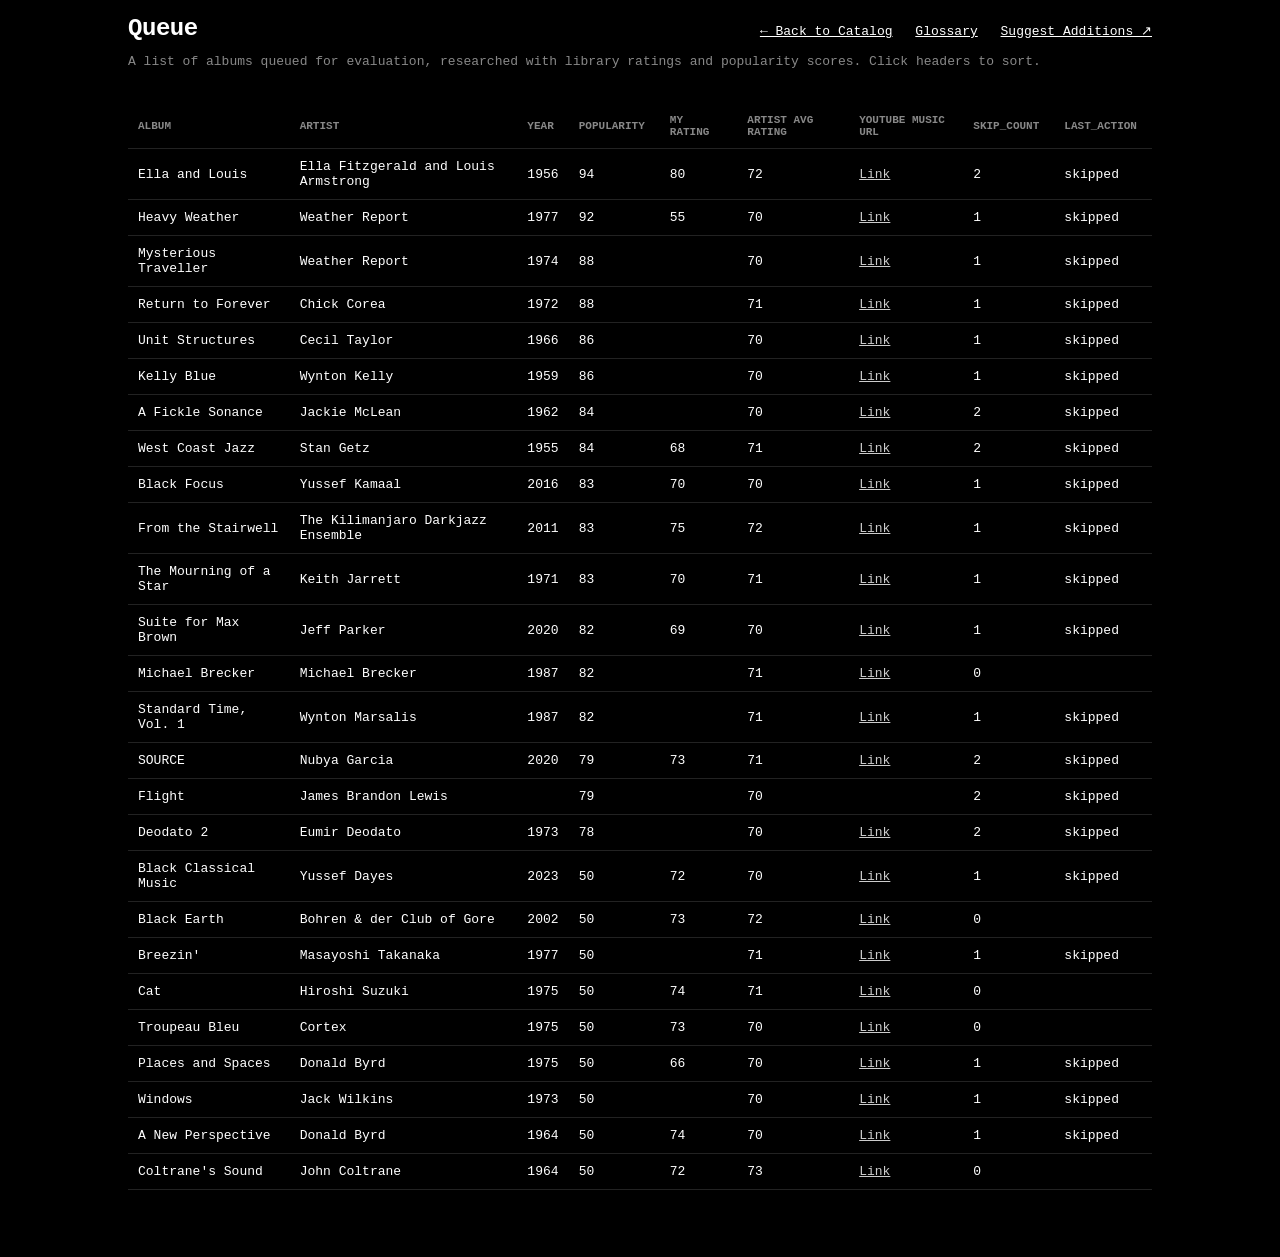
==== list.html @ 32e63f3f "Implement header playback controls, monochrome ASCII buttons, responsive layouts, and share links" -" ====
<!DOCTYPE html>
<html lang="en">
<head>
  <meta charset="UTF-8">
  <meta name="viewport" content="width=device-width, initial-scale=1.0">
  <title>Jazz Fuzz</title>
  <link rel="icon" type="image/svg+xml" href="favicon.svg">
  <style>
    body {
      background-color: #000;
      color: #fff;
      font-family: monospace;
      padding: 0 10% 5% 10%;
      margin: 0;
    }
    .sticky-header {
      position: sticky;
      top: 0;
      background-color: #000;
      z-index: 100;
      padding-top: 15px;
      padding-bottom: 5px;
    }
    .header-top {
      display: flex;
      justify-content: space-between;
      align-items: baseline;
      margin-bottom: 12px;
    }
    h1 {
      font-size: 24px;
      margin: 0;
      letter-spacing: -0.5px;
    }
    p {
      color: #888;
      margin-top: 0;
      margin-bottom: 10px;
      font-size: 13px;
    }
    .nav-links {
      font-size: 13px;
    }
    .nav-links a {
      color: #fff;
      text-decoration: underline;
      margin-left: 15px;
    }
    .nav-links a:hover {
      color: #ccc;
    }
    table {
      width: 100%;
      border-collapse: collapse;
      margin-top: 20px;
      font-size: 13px;
    }
    th, td {
      padding: 10px;
      text-align: left;
      border-bottom: 1px solid #222;
    }
    th {
      color: #888;
      cursor: pointer;
      user-select: none;
      text-transform: uppercase;
      font-size: 11px;
      position: sticky;
      top: 85px;
      background-color: #000;
      z-index: 90;
    }
    th:hover {
      color: #fff;
    }
    tr:hover td {
      background-color: #111;
    }
    a {
      color: #ccc;
      text-decoration: underline;
    }
    a:hover {
      color: #fff;
    }
    .sort-icon {
      margin-left: 5px;
      font-size: 10px;
    }
  </style>
</head>
<body>
  <header class="sticky-header">
    <div class="header-top">
      <h1 id="page-heading">Loading...</h1>
      <div class="nav-links" id="nav-links-container"></div>
    </div>
    <p id="page-description"></p>
  </header>

  <table id="data-table">
    <thead>
      <tr id="table-headers"></tr>
    </thead>
    <tbody id="table-body">
      <tr><td colspan="100%">Loading data...</td></tr>
    </tbody>
  </table>

  <script>
    const urlParams = new URLSearchParams(window.location.search);
    const view = urlParams.get('view') || 'queue';

    const config = {
      queue: {
        title: "Jazz Fuzz - Queue",
        heading: "Queue",
        description: "A list of albums queued for evaluation, researched with library ratings and popularity scores. Click headers to sort.",
        tsvFile: "albums_todo.tsv",
        navLinks: `
          <a href="index.html">← Back to Catalog</a>
          <a href="list.html?view=glossary">Glossary</a>
          <a href="https://github.com/jake-g/jazzfuzz/edit/main/albums_todo.tsv" target="_blank">Suggest Additions ↗</a>
        `
      },
      glossary: {
        title: "Jazz Fuzz - Album Glossary",
        heading: "Album Glossary",
        description: "A structured index of all albums currently reviewed on the site. Click headers to sort.",
        tsvFile: "albums_glossary.tsv",
        navLinks: `
          <a href="index.html">← Back to Catalog</a>
          <a href="list.html?view=queue">Queue</a>
        `
      }
    };

    const currentConfig = config[view] || config.queue;

    // Apply configuration dynamically
    document.title = currentConfig.title;
    document.getElementById('page-heading').textContent = currentConfig.heading;
    document.getElementById('page-description').textContent = currentConfig.description;
    document.getElementById('nav-links-container').innerHTML = currentConfig.navLinks;

    let currentData = [];
    let headers = [];
    let sortDirection = {};

    async function loadTable() {
      try {
        const response = await fetch(currentConfig.tsvFile);
        const tsvText = await response.text();
        parseAndRender(tsvText);
      } catch (error) {
        document.getElementById('table-body').innerHTML = `<tr><td colspan="100%" style="color:red;">Error loading TSV: ${error.message}</td></tr>`;
      }
    }

    function parseAndRender(tsvText) {
      const lines = tsvText.split(/\r?\n/).filter(line => line.trim() !== '');
      if (lines.length === 0) return;

      headers = lines[0].split('\t').map(h => h.trim());
      currentData = lines.slice(1).map(line => {
        const cols = line.split('\t');
        let rowObj = {};
        headers.forEach((header, idx) => {
          rowObj[header] = cols[idx] !== undefined ? cols[idx].trim() : '';
        });
        return rowObj;
      });

      renderHeaders();
      renderBody(currentData);
    }

    function renderHeaders() {
      const headerRow = document.getElementById('table-headers');
      headerRow.innerHTML = '';
      headers.forEach(h => {
        const th = document.createElement('th');
        th.textContent = h;
        th.addEventListener('click', () => sortTable(h));
        const icon = document.createElement('span');
        icon.className = 'sort-icon';
        icon.id = `sort-icon-${h}`;
        th.appendChild(icon);
        headerRow.appendChild(th);
      });
    }

    function renderBody(data) {
      const tbody = document.getElementById('table-body');
      tbody.innerHTML = '';
      if (data.length === 0) {
        tbody.innerHTML = '<tr><td colspan="100%">No records found.</td></tr>';
        return;
      }

      data.forEach(row => {
        const tr = document.createElement('tr');
        headers.forEach(header => {
          const td = document.createElement('td');
          const val = row[header];

          if (val.startsWith('http://') || val.startsWith('https://')) {
            const link = document.createElement('a');
            link.href = val;
            link.target = '_blank';
            link.textContent = 'Link';
            td.appendChild(link);
          } else {
            td.textContent = val;
          }
          tr.appendChild(td);
        });
        tbody.appendChild(tr);
      });
    }

    function sortTable(column) {
      const currentDir = sortDirection[column] || 'desc';
      const newDir = currentDir === 'asc' ? 'desc' : 'asc';
      sortDirection = { [column]: newDir };

      headers.forEach(h => {
        const icon = document.getElementById(`sort-icon-${h}`);
        if (h === column) {
          icon.textContent = newDir === 'asc' ? ' ▲' : ' ▼';
        } else {
          icon.textContent = '';
        }
      });

      currentData.sort((a, b) => {
        let valA = a[column];
        let valB = b[column];

        const numA = parseFloat(valA);
        const numB = parseFloat(valB);
        if (!isNaN(numA) && !isNaN(numB)) {
          return newDir === 'asc' ? numA - numB : numB - numA;
        }

        valA = valA.toLowerCase();
        valB = valB.toLowerCase();
        if (valA < valB) return newDir === 'asc' ? -1 : 1;
        if (valA > valB) return newDir === 'asc' ? 1 : -1;
        return 0;
      });

      renderBody(currentData);
    }

    window.onload = loadTable;
  </script>
</body>
</html>
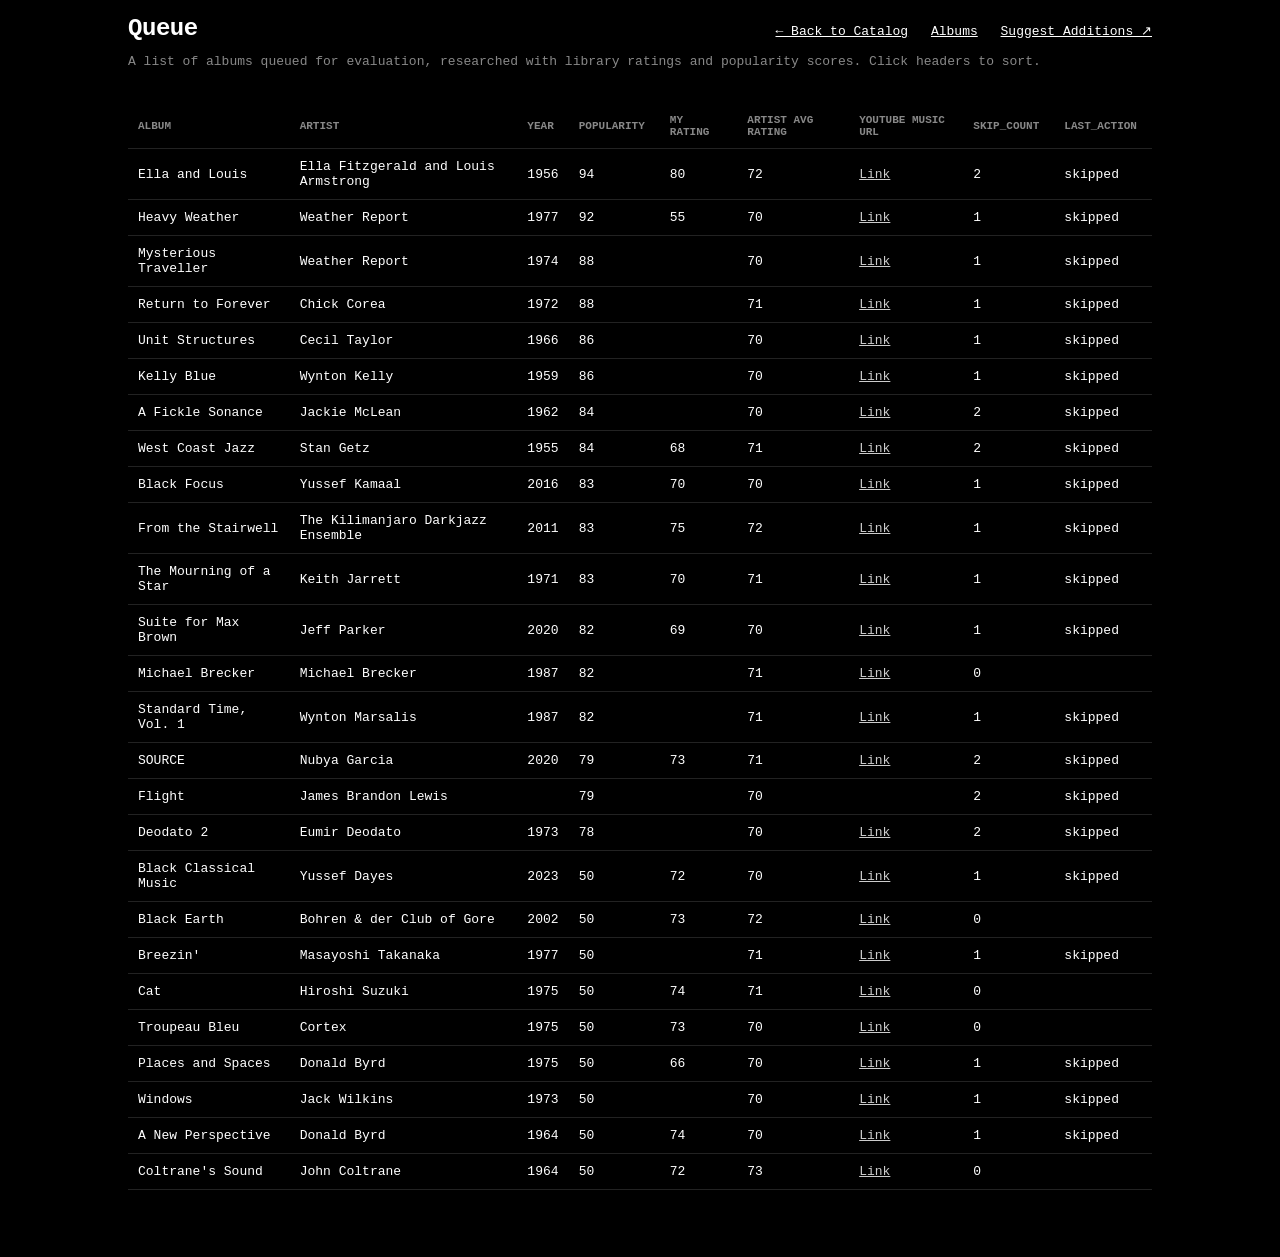
==== commit e3865eb4: "Add export-playlist command, local browser auth refresh, and open links in new tab" ====
--- a/list.html
+++ b/list.html
@@ -117,16 +117,16 @@
         title: "Jazz Fuzz - Queue",
         heading: "Queue",
         description: "A list of albums queued for evaluation, researched with library ratings and popularity scores. Click headers to sort.",
-        tsvFile: "albums_todo.tsv",
+        tsvFile: "albums_queue.tsv",
         navLinks: `
           <a href="index.html">← Back to Catalog</a>
-          <a href="list.html?view=glossary">Glossary</a>
-          <a href="https://github.com/jake-g/jazzfuzz/edit/main/albums_todo.tsv" target="_blank">Suggest Additions ↗</a>
+          <a href="list.html?view=glossary">Albums</a>
+          <a href="https://github.com/jake-g/jazzfuzz/edit/main/albums_queue.tsv" target="_blank">Suggest Additions ↗</a>
         `
       },
       glossary: {
-        title: "Jazz Fuzz - Album Glossary",
-        heading: "Album Glossary",
+        title: "Jazz Fuzz - Albums Index",
+        heading: "Albums Index",
         description: "A structured index of all albums currently reviewed on the site. Click headers to sort.",
         tsvFile: "albums_glossary.tsv",
         navLinks: `
